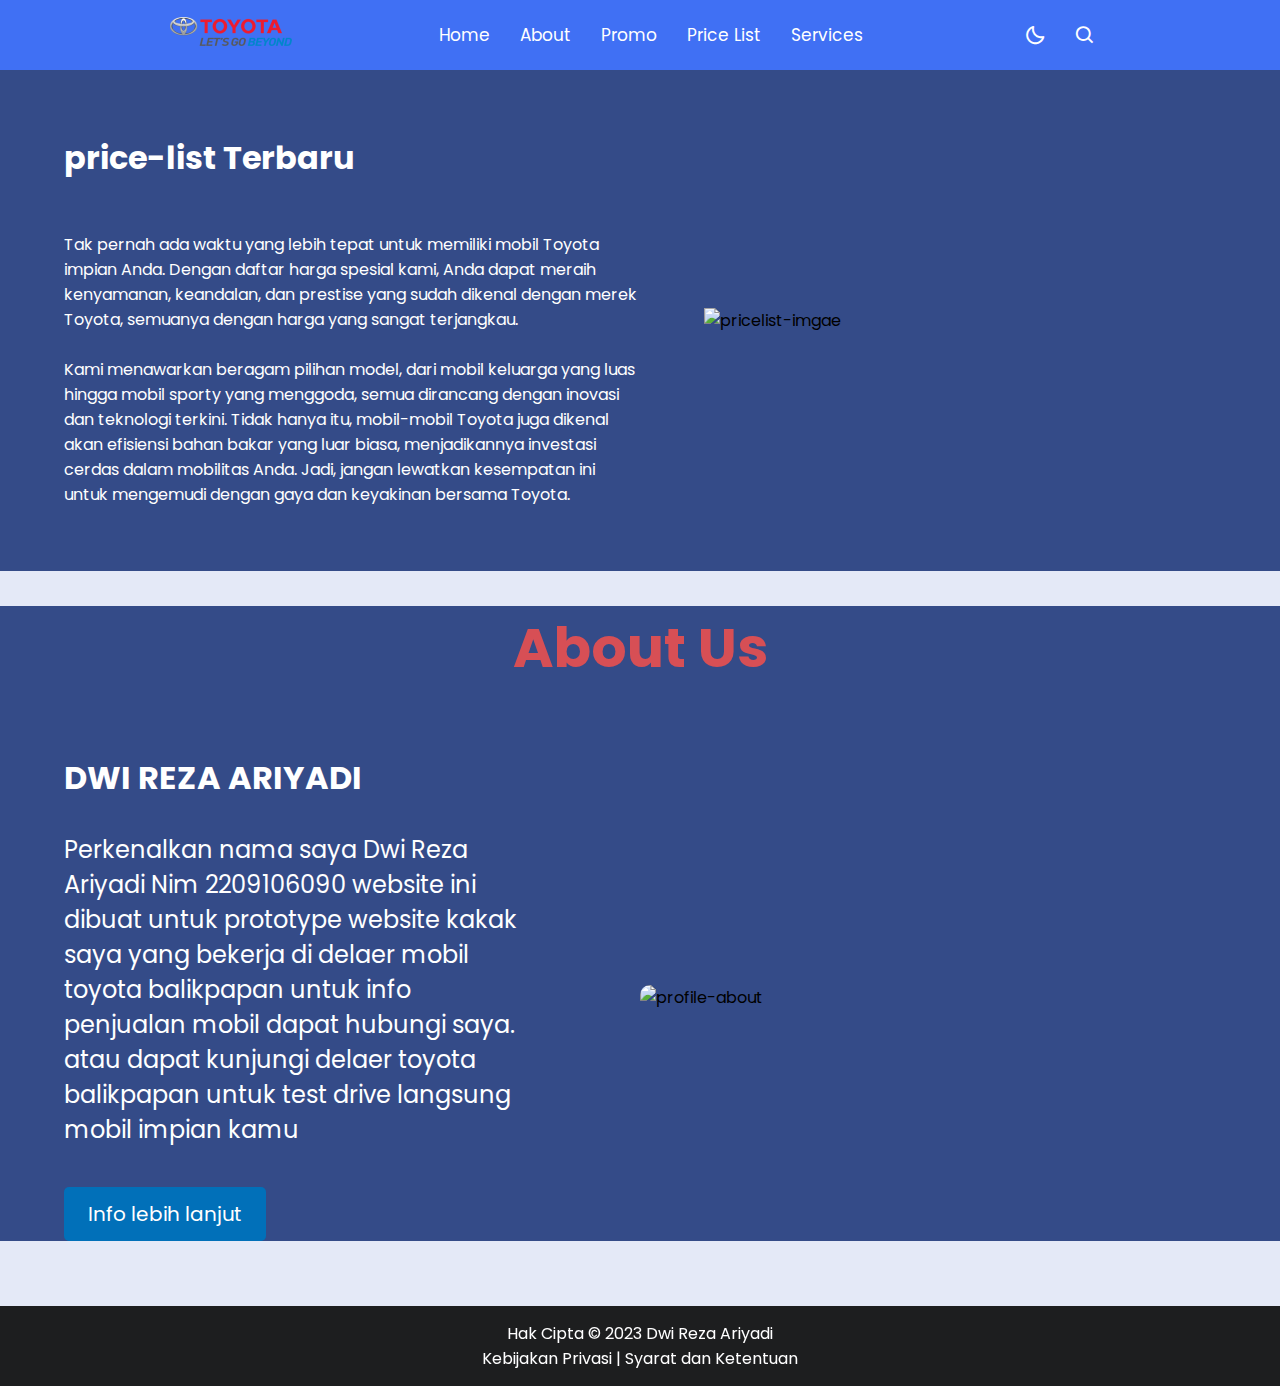
==== Posttest3/index.html @ d2f94c84 "Add files via upload" ====
<!DOCTYPE html>
<html lang="en">
<head>
    <meta charset="UTF-8">
    <meta http-equiv="X-UA-Compatible" content="IE=edge">
    <meta name="viewport" content="width=device-width, initial-scale=1.0">
    <link rel="stylesheet" href="style.css">
    <!-- icon -->
    <link href='https://unpkg.com/boxicons@2.1.1/css/boxicons.min.css' rel='stylesheet'>
    <title>SalesToyotaBalikpapan</title>
</head>
<body>
    

    <!-- Heeader navbar -->
    <nav>
        <div class="nav-bar">
            <i class='bx bx-menu sidebarOpen' ></i>
            <a href="index.html"><img src="aset/logo-toyota.png" alt="logo-toyota"></a>
            <div class="menu">
                <div class="logo-toggle">
                    <i class='bx bx-x siderbarClose'></i>
                </div>

                <ul class="nav-links">
                    <li><a href="#">Home</a></li>
                    <li><a href="#about">About</a></li>
                    <li><a href="#">Promo</a></li>
                    <li><a href="#price-list">Price List</a></li>
                    <li><a href="#">Services</a></li>
                </ul>
            </div>

            <div class="darkLight-searchBox">
                <div class="dark-light">
                    <i class='bx bx-moon moon'></i>
                    <i class='bx bx-sun sun'></i>
                </div>

                <div class="searchBox">
                   <div class="searchToggle">
                    <i class='bx bx-x cancel'></i>
                    <i class='bx bx-search search'></i>
                   </div>

                    <div class="search-field">
                        <input type="text" placeholder="Search...">
                        <i class='bx bx-search'></i>
                    </div>
                </div>
            </div>
        </div>
    </nav>

    <!-- banner start -->
    <section class="content" id="content-banner">
        <img src="/aset/banner1.jpg" alt="banner">
    </section>
    <!-- banner end -->
    
    <!-- slider text start -->
    <section class="content" id="slider-text">
        <marquee behavior="" direction="left">
        Dapatkan <b>Keuntungan</b> & <b>Kemudahan</b> Mebbeli Mobil Toyota Terbaru disini |
        DP Rendah - Cicilan Ringan - Cash atau Kredit - Banyak Bonus - Simulasi Kredit
        Beragam - Syarat Pengajuan Mudah - Proses Cepat.
        </marquee>
    </section>
    <!-- slider text end -->

    <!-- pricelist start -->
    <section class="content" id="price-list">
        <div class="article">
            <h1>price-list Terbaru</h1>
            <p><br>
                <br>
                Tak pernah ada waktu yang lebih tepat untuk memiliki mobil Toyota impian Anda. 
                Dengan daftar harga spesial kami, Anda dapat meraih kenyamanan, keandalan, 
                dan prestise yang sudah dikenal dengan merek Toyota, semuanya dengan harga 
                yang sangat terjangkau.
                <br>
                <br>
                Kami menawarkan beragam pilihan model, dari mobil
                keluarga yang luas hingga mobil sporty yang menggoda, semua dirancang dengan
                inovasi dan teknologi terkini. Tidak hanya itu, mobil-mobil Toyota juga
                dikenal akan efisiensi bahan bakar yang luar biasa, menjadikannya investasi 
                cerdas dalam mobilitas Anda. Jadi, jangan lewatkan kesempatan ini untuk
                mengemudi dengan gaya dan keyakinan bersama Toyota.
            
            </p>
        </div>
        <div class="price-list-image" id="price-list">
            <img src="/aset/pricelist.jpg" alt="pricelist-imgae">
        </div>
    </section>
    <!-- pricelist ends -->    

    <!-- about start -->
    <section class="content" id="about">
        <div class="heading">
            <h1>About Us</h1>
        </div>
        <div class="container">
            <div class="content-about">
                <h2>DWI REZA ARIYADI </h2>
                <p>Perkenalkan nama saya Dwi Reza Ariyadi Nim 2209106090 website
                    ini dibuat untuk prototype website kakak saya yang bekerja di delaer mobil toyota balikpapan
                    untuk info penjualan mobil dapat hubungi saya. atau dapat kunjungi delaer toyota balikpapan 
                    untuk test drive langsung mobil impian kamu
                </p>
                <button class="cta-button">Info lebih  lanjut</button>
            </div>
            <div class="image-about">
                    <img src="/aset/profile-about.jpg" alt="profile-about" ></div>
            </div>
        </div>
    </section>
<!-- akhir section aboutme-->
    
    <!-- footer start -->
    <footer>
        <p>Hak Cipta &copy; 2023 Dwi Reza Ariyadi</p>
        <p><a href="#">Kebijakan Privasi</a> | <a href="#">Syarat dan Ketentuan</a></p>
    </footer>
    <!-- footer end -->

    <!-- pop up start -->
    <div id="popup-ad" class="popup">
        <span class="close" onclick="closePopup()">&times;</span>
        <img src="/aset/content-iklan.jpg" alt="Iklan" />
        <p>Promo Spesial bulan Oktober khusus unutkmu DP 10% menggunakan Leasing kerjasama kami</p>
        <button class="cta-button">Call Sales</button>
    </div>
    <!-- pop up start -->

    <script src="script.js"></script>
    
</body>
</html>
---- Posttest3/style.css ----
/* import font */
@import url('https://fonts.googleapis.com/css2?family=Poppins:wght@300;400;500;600&display=swap');

*{
    margin: 0;
    padding: 0;
    box-sizing: border-box;
    font-family: 'Poppins', sans-serif;
    transition: all 0.4s ease;;
}

/* variabel warna */
:root{
    --slidertext-color: #8291ba;
    --body-color: #E4E9F7;
    --nav-color: #4070F4;
    --side-nav: #010718;
    --text-color: #FFF;
    --search-bar: #F2F2F2;
    --search-text: #010718;
    --section-color:#344b88 ;
}

body{
    height: 100vh;
    background-color: var(--body-color);
}

/* variabel warna untuk dark mode */
body.dark{
    --body-color: #18191A;
    --nav-color: #242526;
    --side-nav: #242526;
    --text-color: #CCC;
    --search-bar: #0f3052;
    --section-color: rgb(39, 54, 72);
    --slidertext-color: #242526;
}

/* style banner section start */
section {
    background-color: var(--section-color);
}

#content-banner{
    margin: 0;
    padding: 0;
}

#content-banner img{
    width:100%;
    height: fit-content;
    align-items: center;
    flex-direction: column;
    position: relative;
}
/* style banner section ends */

/* style slider section start */
#slider-teext{
    position: absolute;
    padding: 10%;
    transform: translate(-50);
}

.content marquee{
    background-color: var(--slidertext-color);
    color : #ffff;
    font-size: 25px;
}

.container{
    height: fit-content;
}
/* style slider section ends */

/* style pricelist start */
#price-list{
    display: flex;
    align-items: center;
    justify-content: space-between;
}
#price-list .article{
    color: var(--text-color) ;
    flex: 1;
    padding: 5%;
}
#price-list .price-list-image{
    flex: 1;
    width: 100%;
}
#price-list .price-list-image img{
    width: 90%;
    /* height: 50%; */

}
/* style pricelist ends */


/* style section about start */
#about .heading h1{
    color:#d74f55;
    font-size: 55px;
    text-align: center;
    margin-top: 35px;
}
#about .container{
    display: flex;
    justify-content: center;
    align-items: center;
    width: 90%;
    margin: 65px auto;
}
.container .content-about{
    flex:1;
    width: 600px;
    margin:0px;
}
.container .content-about h2{
    font-size: 32px;
    margin-bottom: 30px;
    color: var(--text-color);
}
.container .content-about p{
    font-size: 24px;
    line-height: 1,5;
    margin-bottom: 40px;
    color: var(--text-color);
}
.content-about button{
    display: inline-block;
    background-color: #0170B9;
    color: #fff;
    padding: 12px 24px;
    border-radius: 5px;
    font-size: 20px;
    border: none;
    cursor: pointer;
    transition: 0.3s ease;
}
.content-about button:hover{
    transform: scale(1.1);
}
.image-about{
    flex: 1;
    width: 100px;
    padding: 10%;
    margin: auto;
}

.image-about img{
    width: 90%;
    height: fit-content;
    border-radius: 10px;
}
/* style section about ends */

/* style section nav/header start */
nav{
    position: fixed;
    top: 0;
    left: 0;
    height: 70px;
    width: 100%;
    background-color: var(--nav-color);
    z-index: 100;
}

body.dark nav{
    border: 1px solid #393838;
}

nav .nav-bar{
    position: relative;
    height: 100%;
    max-width: 1000px;
    width: 100%;
    background-color: var(--nav-color);
    margin: 0 auto;
    padding: 0 30px;
    display: flex;
    align-items: center;
    justify-content: space-between;
}

nav .nav-bar .sidebarOpen{
    color: var(--text-color);
    font-size: 25px;
    padding: 5px;
    cursor: pointer;
    display: none;
}

.menu .logo-toggle{
    display: none;
}

.nav-bar .nav-links{
    display: flex;
    align-items: center;
}

.nav-bar .nav-links li{
    margin: 0 5px;
    list-style: none;
}

.nav-links li a{
    position: relative;
    font-size: 17px;
    font-weight: 400;
    color: var(--text-color);
    text-decoration: none;
    padding: 10px;
}

.nav-links li a::before{
    content: '';
    position: absolute;
    left: 50%;
    bottom: 0;
    transform: translateX(-50%);
    height: 6px;
    width: 6px;
    border-radius: 50%;
    background-color: var(--text-color);
    opacity: 0;
    transition: all 0.3s ease;
}

.nav-links li:hover a::before{
    opacity: 1;
}

.nav-bar .darkLight-searchBox{
    display: flex;
    align-items: center;
}

.darkLight-searchBox .dark-light,
.darkLight-searchBox .searchToggle{
    height: 40px;
    width: 40px;
    display: flex;
    align-items: center;
    justify-content: center;
    margin: 0 5px;
}

.dark-light i,
.searchToggle i{
    position: absolute;
    color: var(--text-color);
    font-size: 22px;
    cursor: pointer;
    transition: all 0.3s ease;
}

.dark-light i.sun{
    opacity: 0;
    pointer-events: none;
}

.dark-light.active i.sun{
    opacity: 1;
    pointer-events: auto;
}

.dark-light.active i.moon{
    opacity: 0;
    pointer-events: none;
}

.searchToggle i.cancel{
    opacity: 0;
    pointer-events: none;
}

.searchToggle.active i.cancel{
    opacity: 1;
    pointer-events: auto;
}

.searchToggle.active i.search{
    opacity: 0;
    pointer-events: none;
}

.searchBox{
    position: relative;
}

.searchBox .search-field{
    position: absolute;
    bottom: -85px;
    right: 5px;
    height: 50px;
    width: 300px;
    display: flex;
    align-items: center;
    background-color: var(--nav-color);
    padding: 3px;
    border-radius: 6px;
    box-shadow: 0 5px 5px rgba(0, 0, 0, 0.1);
    opacity: 0;
    pointer-events: none;
    transition: all 0.3s ease;
}

.searchToggle.active ~ .search-field{
    bottom: -74px;
    opacity: 1;
    pointer-events: auto;
}

.search-field::before{
    content: '';
    position: absolute;
    right: 14px;
    top: -4px;
    height: 12px;
    width: 12px;
    background-color: var(--nav-color);
    transform: rotate(-45deg);
    z-index: -1;
}

.search-field input{
    height: 100%;
    width: 100%;
    padding: 0 45px 0 15px;
    outline: none;
    border: none;
    border-radius: 4px;
    font-size: 14px;
    font-weight: 400;
    color: var(--search-text);
    background-color: var(--search-bar);
}

body.dark .search-field input{
    color: var(--text-color);
}

.search-field i{
    position: absolute;
    color: var(--nav-color);
    right: 15px;
    font-size: 22px;
    cursor: pointer;
}

body.dark .search-field i{
    color: var(--text-color);
}
/* style section nav/header ends */

/* style untuk elemen footer */
footer {
    background-color: rgba(0, 0, 0, 0.874) ;
    backdrop-filter: blur(100px);
    color: #fff; 
    padding: 15px; 
    text-align: center; 
}
footer a {
    color:#fff;
    text-decoration: none; 
}
/* style ketika di hover */
footer a:hover {
    color: #a21212; 
    text-decoration: none; 
}


/* style pop up */
.popup {
    display: none;
    position: fixed;
    top: 50%;
    left: 50%;
    transform: translate(-50%, -50%);
    background-color: white;
    padding: 20px;
    box-shadow: 0 4px 8px rgba(0, 0, 0, 0.2);
}
.close {
    position: absolute;
    top: 10px;
    right: 10px;
    cursor: pointer;
}




/* break point untuk responsive */
@media (max-width: 768px) {

    nav{
        height: 45px;
        width: 100%;
        background-color: var(--nav-color);
        z-index: 100;
    }
    nav .nav-bar .sidebarOpen{
        display: block;
    }    

    .menu{
        position: fixed;
        height: 100%;
        width: 320px;
        left: -100%;
        top: 0;
        padding: 20px;
        background-color: var(--side-nav);
        z-index: 100;
        transition: all 0.4s ease;
    }    

    nav.active .menu{
        left: -0%;
    }    

    nav.active .nav-bar .navLogo a{
        opacity: 0;
        transition: all 0.3s ease;
    }    

    .menu .logo-toggle{
        display: block;
        width: 100%;
        display: flex;
        align-items: center;
        justify-content: space-between;
    }    

    .logo-toggle .siderbarClose{
        color: var(--text-color);
        font-size: 24px;
        cursor: pointer;
    }    

    .nav-bar .nav-links{
        flex-direction: column;
        padding-top: 30px;
    }    

    .nav-links li a{
        display: block;
        margin-top: 20px;
    } 

    /* responsive pricelist */
    #price-list{
        flex-direction: column-reverse;
    }
    #price-list .article{
        text-align: center;
        order: 2;
    }
    #price-list .price-list-image{
        order: 1;
    }


    /* responsive about us */
    .heading h1{
        font-size: 40px;
        margin-top: 30px;
    }
    .content{
        margin: 0px;
    }
    .container{
        width: 100%;
        flex-direction: column;
        margin: 0px;
        padding: 0px 40px;
    }
    .content-about{
        width: 100;
        margin: 35px 0px;
    }
    .content-about h2{
        font-size: 18px;
    }
    .content-about p{
        font-size: 12px;
        margin-bottom: 20px;
    }
    .content-about button{
        font-size: 10px;
        padding: 5px 14px;
    }
    .image-content-about{
        width: 100%;
        height: fit-content;
    }

}
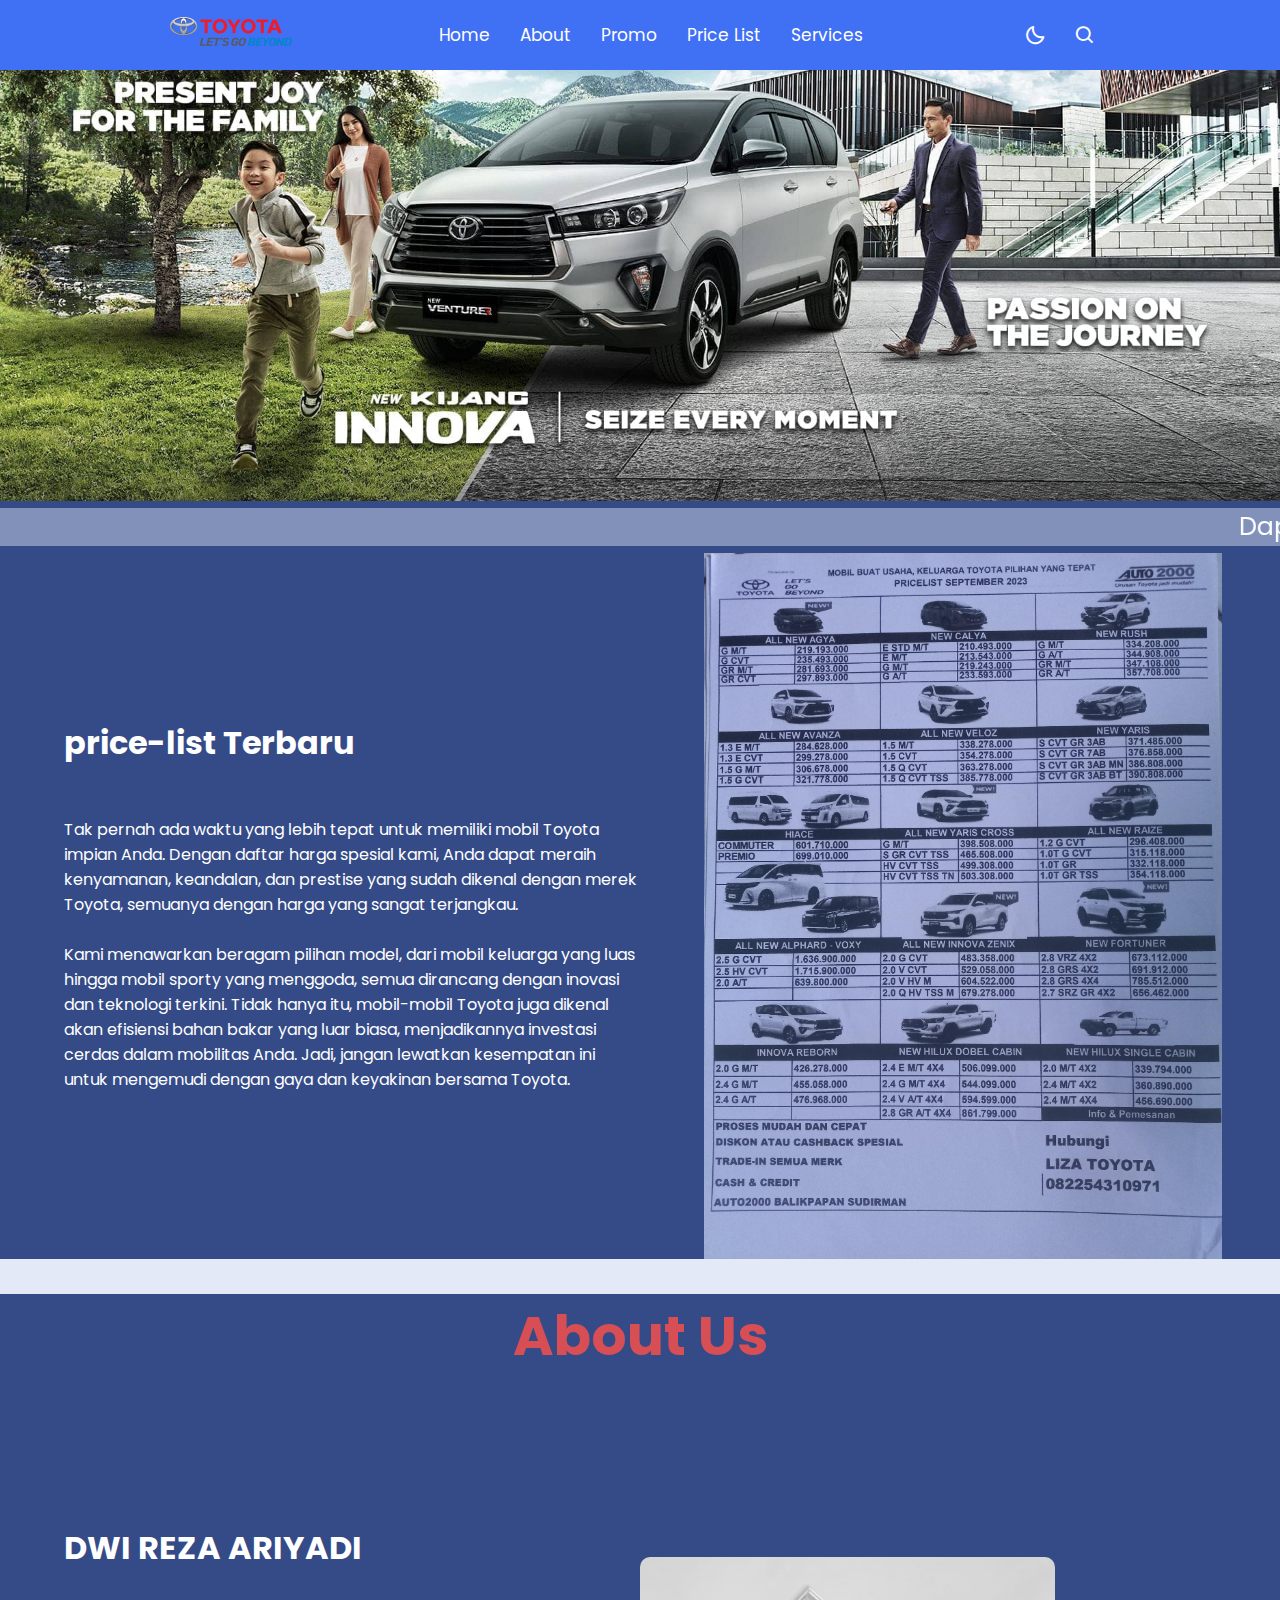
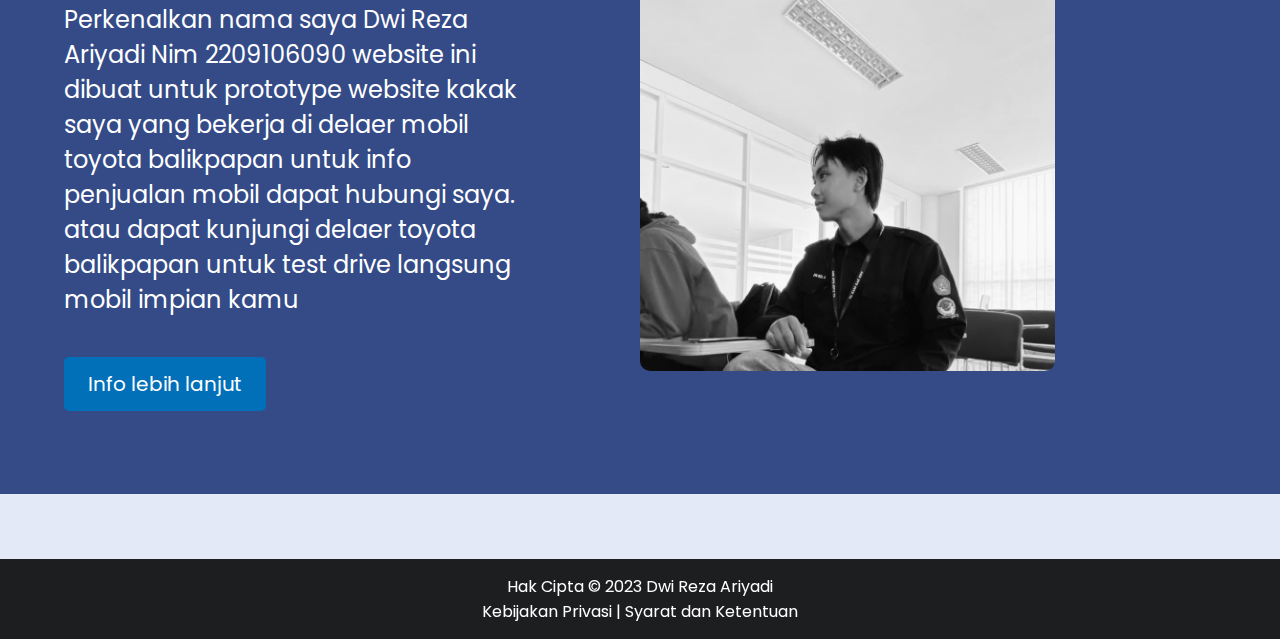
==== commit c5df7480: "Add files via upload" ====
--- a/Posttest3/index.html
+++ b/Posttest3/index.html
@@ -54,7 +54,7 @@
 
     <!-- banner start -->
     <section class="content" id="content-banner">
-        <img src="/aset/banner1.jpg" alt="banner">
+        <img src="banner1.jpg" alt="banner">
     </section>
     <!-- banner end -->
     
@@ -90,7 +90,7 @@
             </p>
         </div>
         <div class="price-list-image" id="price-list">
-            <img src="/aset/pricelist.jpg" alt="pricelist-imgae">
+            <img src="pricelist.jpg" alt="pricelist-imgae">
         </div>
     </section>
     <!-- pricelist ends -->    
@@ -111,7 +111,7 @@
                 <button class="cta-button">Info lebih  lanjut</button>
             </div>
             <div class="image-about">
-                    <img src="/aset/profile-about.jpg" alt="profile-about" ></div>
+                    <img src="profile-about.jpg" alt="profile-about" ></div>
             </div>
         </div>
     </section>
@@ -127,7 +127,7 @@
     <!-- pop up start -->
     <div id="popup-ad" class="popup">
         <span class="close" onclick="closePopup()">&times;</span>
-        <img src="/aset/content-iklan.jpg" alt="Iklan" />
+        <img src="content-iklan.jpg" alt="Iklan" />
         <p>Promo Spesial bulan Oktober khusus unutkmu DP 10% menggunakan Leasing kerjasama kami</p>
         <button class="cta-button">Call Sales</button>
     </div>
